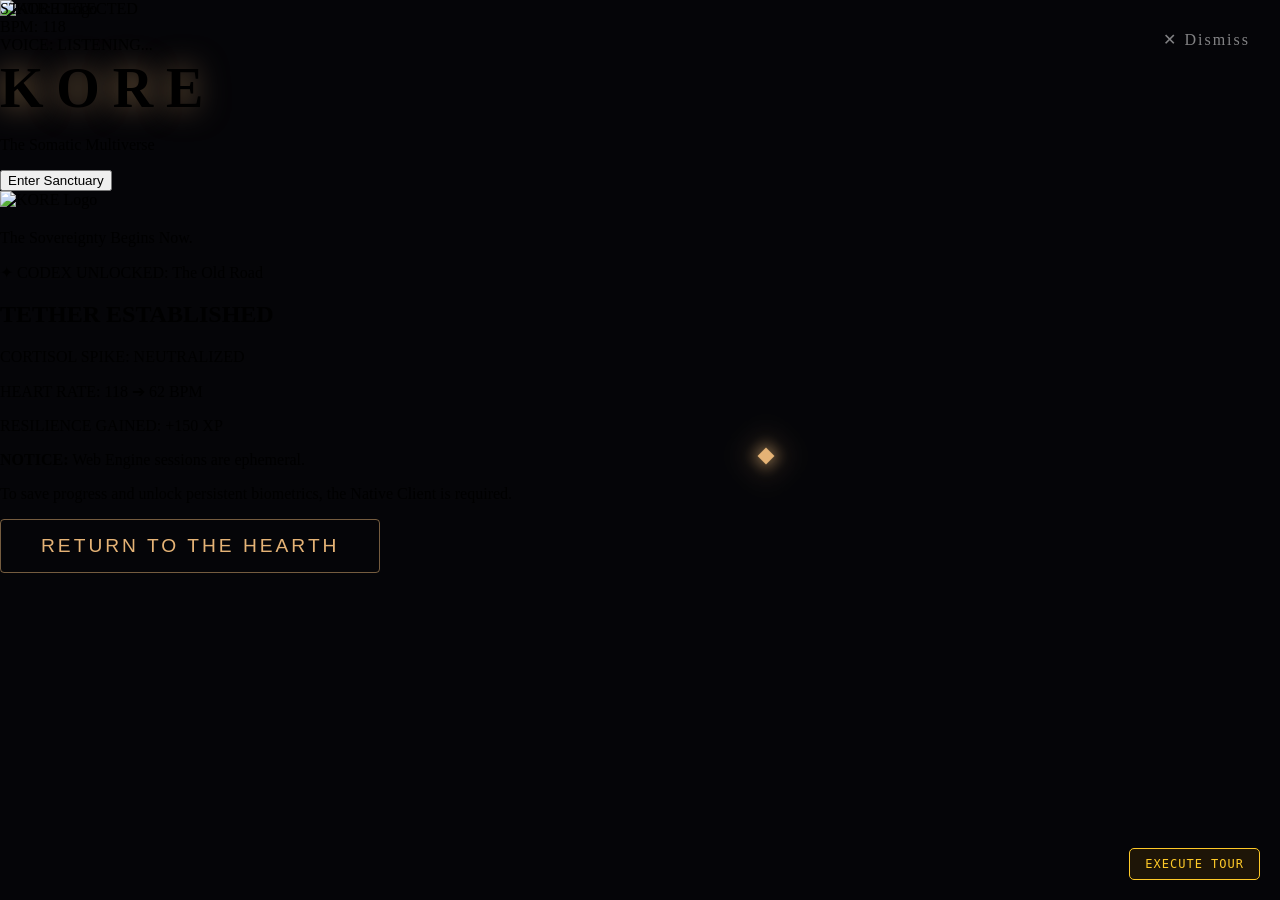
==== index.html @ c3e9d054 "Update index.html" ====
<!DOCTYPE html>
<html lang="en">
<head>
    <meta charset="UTF-8">
    <meta name="viewport" content="width=device-width, initial-scale=1.0, maximum-scale=1.0, user-scalable=no">
    <title>KORE: Vanguard Engine</title>
    <link rel="stylesheet" href="styles.css">
</head>
<body>
<div id="intro-screen" class="fullscreen-overlay">
    <div class="brand-container">
        <img src="kore-logo.png" alt="KORE Logo" class="kore-seal">
        <h1 class="kore-title">KORE</h1>
        <p class="kore-tagline">The Somatic Multiverse</p>
        <button id="enter-btn" class="sanctuary-btn">Enter Sanctuary</button>
    </div>
</div>

<div id="exit-screen" class="fullscreen-overlay hidden">
    <div class="brand-container">
        <img src="kore-logo.png" alt="KORE Logo" class="kore-seal">
        <p class="kore-tagline" style="margin-top: 20px;">The Sovereignty Begins Now.</p>
    </div>
</div>
    

    <div class="hearth-container" onclick="triggerSomaticHijack()">
        
        <div id="lore-shard" class="glowing-shard" onclick="triggerLore(event)"></div>

    </div>

    <div id="somatic-layer" class="somatic-filter">
        <div class="exit-trigger" onclick="dismissHijack(event)">✕ Dismiss</div>
        
        <div id="telemetry-hud" class="hud-container">
            <div class="hud-line">STATE: <span id="hud-status" class="alert">DETECTED</span></div>
            <div class="hud-line">BPM: <span id="hud-bpm" class="alert">118</span></div>
            <div class="hud-line">VOICE: <span id="hud-vocal" class="alert">LISTENING...</span></div>
        </div>
    </div>

    <div id="lore-banner" class="lore-notification">
        <span class="lore-icon">✦</span> CODEX UNLOCKED: The Old Road
    </div>

    <div id="session-summary" class="summary-layer">
        <div class="summary-content">
            <h2 class="summary-title">TETHER ESTABLISHED</h2>
            <div class="summary-stats">
                <p>CORTISOL SPIKE: <span class="highlight-green">NEUTRALIZED</span></p>
                <p>HEART RATE: <span class="highlight-green">118 ➔ 62 BPM</span></p>
                <p>RESILIENCE GAINED: <span class="highlight-gold">+150 XP</span></p>
            </div>
            <div class="the-hook">
                <p><strong>NOTICE:</strong> Web Engine sessions are ephemeral.</p>
                <p>To save progress and unlock persistent biometrics, the Native Client is required.</p>
            </div>
            <button class="init-btn" onclick="closeSummary()">RETURN TO THE HEARTH</button>
        </div>
    </div>

    <audio id="sanctuary-audio" loop>
        <source src="fire.mp3" type="audio/mpeg">
    </audio>
<button id="tour-btn" onclick="triggerInvestorTour()" style="
    position: fixed; 
    bottom: 20px; 
    right: 20px; 
    z-index: 9999; 
    background: rgba(255, 165, 0, 0.1); 
    color: #ffca28; 
    border: 1px solid #ffca28; 
    padding: 8px 15px; 
    border-radius: 5px; 
    cursor: pointer; 
    font-family: monospace; 
    font-size: 12px;
    letter-spacing: 1px;
    text-transform: uppercase;">
    Execute Tour
</button>
    <script src="scripts.js"></script>
</body>
</html>
---- styles.css ----
/* --- 1. GENERAL RESET --- */
body, html { 
    margin: 0; padding: 0; background-color: #050508; overflow: hidden; 
    font-family: 'Georgia', serif; 
}

/* --- 2. THE CINEMATIC THRESHOLD SCREEN --- */
.intro-layer {
    position: fixed; top: 0; left: 0; width: 100vw; height: 100vh;
    /* We remove the solid black background and replace it with a transparent dark tint */
    background-color: rgba(5, 5, 8, 0.3); 
    
    /* THE AAA MAGIC: This blurs the PAX image underneath and drains the color */
    backdrop-filter: blur(25px) grayscale(60%) brightness(0.6);
    -webkit-backdrop-filter: blur(25px) grayscale(60%) brightness(0.6); /* For Apple devices */
    
    z-index: 9999; display: flex; justify-content: center; align-items: center;
    transition: opacity 1.5s ease-in-out, backdrop-filter 1.5s ease-in-out, visibility 1.5s;
}

.intro-layer.active { 
    opacity: 1; visibility: visible; 
}

.intro-content { 
    text-align: center; color: #e5b376; 
    transition: opacity 0.5s ease-in-out; /* Makes the text fade faster than the blur */
}

.kore-title { 
    font-size: 3.5rem; letter-spacing: 0.8rem; 
    text-shadow: 0 0 30px rgba(229, 179, 118, 0.6); 
    margin-bottom: 0.2rem; 
}

.kore-subtitle { 
    font-size: 1.2rem; letter-spacing: 0.4rem; margin-bottom: 4rem; opacity: 0.8; 
}

/* The Breathing Button */
.init-btn { 
    padding: 15px 40px; font-size: 1.2rem; background: transparent; 
    color: #e5b376; border: 1px solid rgba(229, 179, 118, 0.5); border-radius: 4px; 
    cursor: pointer; transition: all 0.4s ease; letter-spacing: 3px;
    animation: buttonBreathe 3s infinite alternate ease-in-out; /* Adds a slow pulse */
}

.init-btn:hover { 
    background: rgba(229, 179, 118, 0.15); 
    border: 1px solid rgba(229, 179, 118, 1);
    box-shadow: 0 0 25px rgba(229, 179, 118, 0.5); 
    animation: none; /* Stops breathing when they hover so it feels solid */
}

/* The Button Pulse Keyframes */
@keyframes buttonBreathe {
    0% { box-shadow: 0 0 10px rgba(229, 179, 118, 0.1); }
    100% { box-shadow: 0 0 30px rgba(229, 179, 118, 0.4); }
}
/* --- 3. THE FOUNDATION: PAX & THE WAYSHRINE --- */
.wayshrine-container {
    position: fixed; top: 0; left: 0; width: 100vw; height: 100vh;
    background-image: url('pax.png'); /* Make sure your image is named this! */
    background-size: cover; 
    background-position: center center; 
    background-repeat: no-repeat;
    cursor: pointer; z-index: 1;
}
/* Add this new animation class */
.wayshrine-container.breathing {
    animation: imageBreathe 4s infinite alternate ease-in-out;
}

@keyframes imageBreathe {
    0% { transform: scale(1); }
    100% { transform: scale(1.025); /* Zooms in just 2.5% */ }
}

/* --- 4. THE HIJACK: LIGHTER AMBER BREATHING --- */
.somatic-filter {
    position: fixed; top: 0; left: 0; width: 100vw; height: 100vh;
    background-color: rgba(229, 149, 0, 0); 
    z-index: 10; pointer-events: none;
    transition: background-color 1.5s ease-in-out;
}

.somatic-filter.active {
    /* Set to 0.3 opacity so PAX remains perfectly visible beneath it */
    background-color: rgba(229, 149, 0, 0.3); 
    pointer-events: auto;
    animation: somaticBreathe 4s infinite alternate ease-in-out;
}

/* The pulse dips low and high so the breathing is obvious */
@keyframes somaticBreathe {
    0% { opacity: 0.3; }
    100% { opacity: 0.8; }
}

/* --- 5. THE DISMISS BUTTON --- */
.exit-trigger {
    position: absolute; top: 30px; right: 30px;
    color: rgba(255, 255, 255, 0.5); font-size: 1rem; cursor: pointer; letter-spacing: 2px; transition: color 0.3s ease;
}
.exit-trigger:hover { color: rgba(255, 255, 255, 1); }

/* --- 8. THE LORE SHARD (Collectibles) --- */
.glowing-shard {
    position: absolute;
    /* We anchor it to the center, then nudge it 120 pixels to the right. 
       This ensures it NEVER falls off a mobile screen! */
    top: 50%;
    left: calc(50% + 120px); 
    
    width: 12px;
    height: 12px;
    background-color: #e5b376;
    transform: rotate(45deg);
    box-shadow: 0 0 15px #e5b376, 0 0 30px #e5b376;
    cursor: pointer;
    z-index: 20; /* Brought up higher to ensure it's on top */
    animation: floatShard 4s infinite ease-in-out;
    transition: all 0.5s ease;
}

/* THE HITBOX FIX: We add a massive invisible clickable barrier around the tiny shard */
.glowing-shard::before {
    content: '';
    position: absolute;
    top: -25px; left: -25px; right: -25px; bottom: -25px; /* Creates a 60x60 pixel click zone */
    background: transparent;
}

.glowing-shard:hover {
    transform: rotate(45deg) scale(1.5);
    box-shadow: 0 0 25px #fff, 0 0 50px #e5b376;
}

@keyframes floatShard {
    0%, 100% { transform: translateY(0) rotate(45deg); opacity: 0.7; }
    50% { transform: translateY(-20px) rotate(45deg); opacity: 1; }
}

/* ... keep your .lore-notification CSS exactly as it is ... */
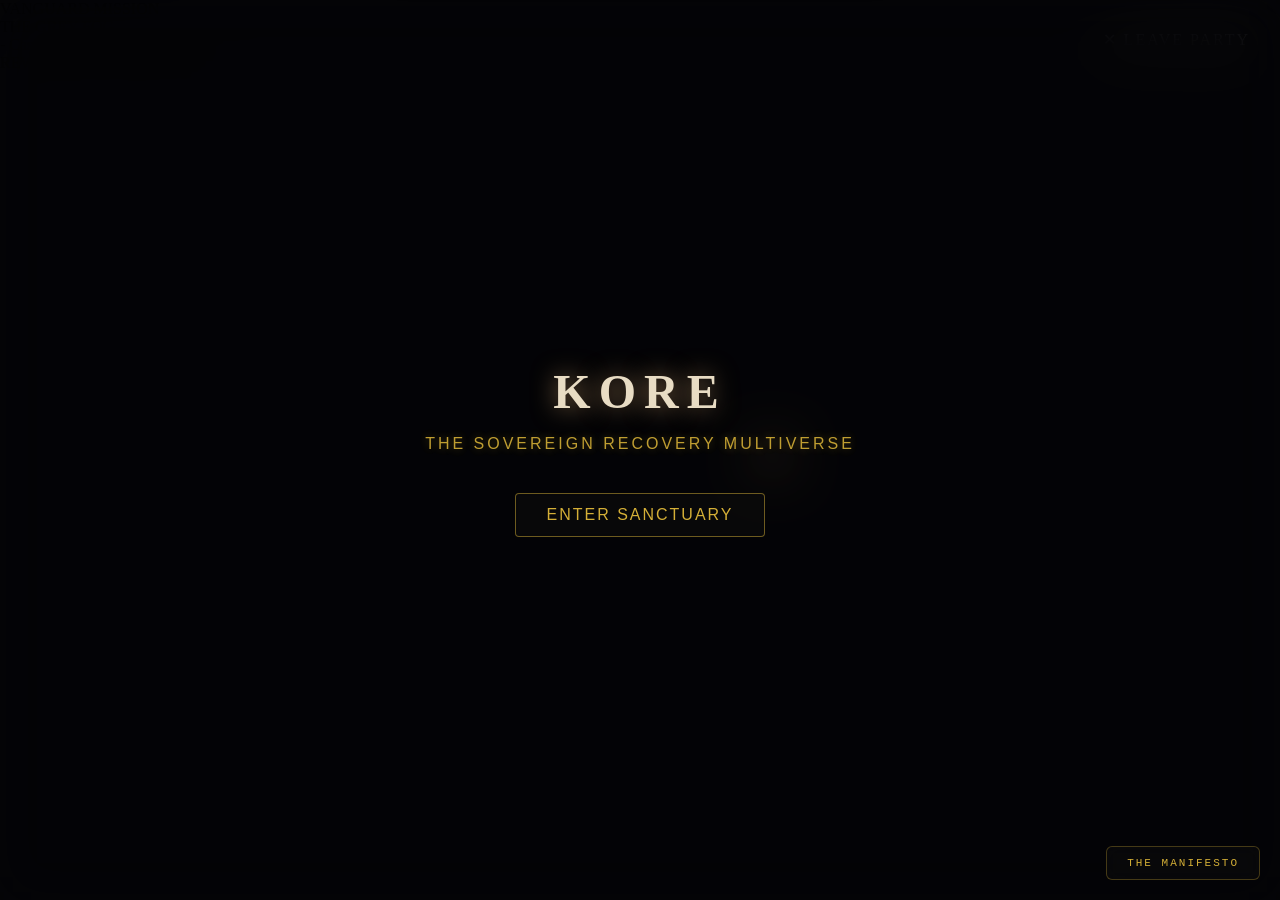
==== commit 272f3c9a: "Update index.html" ====
--- a/index.html
+++ b/index.html
@@ -7,79 +7,54 @@
     <link rel="stylesheet" href="styles.css">
 </head>
 <body>
-<div id="intro-screen" class="fullscreen-overlay">
-    <div class="brand-container">
-        <img src="kore-logo.png" alt="KORE Logo" class="kore-seal">
-        <h1 class="kore-title">KORE</h1>
-        <p class="kore-tagline">The Somatic Multiverse</p>
-        <button id="enter-btn" class="sanctuary-btn">Enter Sanctuary</button>
+
+    <div id="intro-screen" class="fullscreen-overlay">
+        <div class="brand-container">
+            <h1 class="kore-title">KORE</h1>
+            <p class="kore-tagline">THE SOVEREIGN RECOVERY MULTIVERSE</p>
+            <button id="enter-btn" class="sanctuary-btn">ENTER SANCTUARY</button>
+        </div>
     </div>
-</div>
-
-<div id="exit-screen" class="fullscreen-overlay hidden">
-    <div class="brand-container">
-        <img src="kore-logo.png" alt="KORE Logo" class="kore-seal">
-        <p class="kore-tagline" style="margin-top: 20px;">The Sovereignty Begins Now.</p>
-    </div>
-</div>
-    
 
     <div class="hearth-container" onclick="triggerSomaticHijack()">
-        
         <div id="lore-shard" class="glowing-shard" onclick="triggerLore(event)"></div>
-
     </div>
 
     <div id="somatic-layer" class="somatic-filter">
-        <div class="exit-trigger" onclick="dismissHijack(event)">✕ Dismiss</div>
+        <div class="exit-trigger" onclick="dismissHijack(event)">✕ LEAVE PARTY</div>
         
-        <div id="telemetry-hud" class="hud-container">
-            <div class="hud-line">STATE: <span id="hud-status" class="alert">DETECTED</span></div>
-            <div class="hud-line">BPM: <span id="hud-bpm" class="alert">118</span></div>
-            <div class="hud-line">VOICE: <span id="hud-vocal" class="alert">LISTENING...</span></div>
+        <div id="party-hud" class="hud-container">
+            <div class="hud-header">PULSE-GUILD [ACTIVE]</div>
+            <div class="party-member">
+                <div class="member-name">AMBER [ARCHITECT] <span class="host-icon">♔</span></div>
+                <div class="member-status">HEARTH: <span id="my-flame" class="alert">LOW EMBER</span></div>
+            </div>
+            <div class="party-member" style="margin-top: 15px;">
+                <div class="member-name">CORY [VISITING]</div>
+                <div class="member-status">STATUS: <span class="calm">AEGIS ACTIVE</span></div>
+            </div>
+        </div>
+
+        <div id="quest-tracker" class="quest-container">
+            <div class="quest-title">VANGUARD MISSION</div>
+            <div class="quest-name">THE GREY FOG</div>
+            <div class="quest-objective">- Cast Aegis (Deep Breathing)</div>
+            <div class="quest-reward">REWARD: +1 SIGNATURE LIGHT</div>
         </div>
     </div>
 
     <div id="lore-banner" class="lore-notification">
-        <span class="lore-icon">✦</span> CODEX UNLOCKED: The Old Road
-    </div>
-
-    <div id="session-summary" class="summary-layer">
-        <div class="summary-content">
-            <h2 class="summary-title">TETHER ESTABLISHED</h2>
-            <div class="summary-stats">
-                <p>CORTISOL SPIKE: <span class="highlight-green">NEUTRALIZED</span></p>
-                <p>HEART RATE: <span class="highlight-green">118 ➔ 62 BPM</span></p>
-                <p>RESILIENCE GAINED: <span class="highlight-gold">+150 XP</span></p>
-            </div>
-            <div class="the-hook">
-                <p><strong>NOTICE:</strong> Web Engine sessions are ephemeral.</p>
-                <p>To save progress and unlock persistent biometrics, the Native Client is required.</p>
-            </div>
-            <button class="init-btn" onclick="closeSummary()">RETURN TO THE HEARTH</button>
-        </div>
+        <span class="lore-icon">✦</span> FRAGMENT DECRYPTED: THE SOVEREIGN VOW
     </div>
 
     <audio id="sanctuary-audio" loop>
         <source src="fire.mp3" type="audio/mpeg">
     </audio>
-<button id="tour-btn" onclick="triggerInvestorTour()" style="
-    position: fixed; 
-    bottom: 20px; 
-    right: 20px; 
-    z-index: 9999; 
-    background: rgba(255, 165, 0, 0.1); 
-    color: #ffca28; 
-    border: 1px solid #ffca28; 
-    padding: 8px 15px; 
-    border-radius: 5px; 
-    cursor: pointer; 
-    font-family: monospace; 
-    font-size: 12px;
-    letter-spacing: 1px;
-    text-transform: uppercase;">
-    Execute Tour
-</button>
+
+    <button id="manifesto-btn" class="tour-btn-glass" onclick="triggerInvestorTour()">
+        THE MANIFESTO
+    </button>
+
     <script src="scripts.js"></script>
 </body>
 </html>
--- a/styles.css
+++ b/styles.css
@@ -1,144 +1,125 @@
-/* --- 1. GENERAL RESET --- */
-body, html { 
-    margin: 0; padding: 0; background-color: #050508; overflow: hidden; 
-    font-family: 'Georgia', serif; 
-}
+/* --- GENERAL RESET --- */
+body, html { margin: 0; padding: 0; background-color: #050508; overflow: hidden; font-family: 'Georgia', serif; }
 
-/* --- 2. THE CINEMATIC THRESHOLD SCREEN --- */
-.intro-layer {
-    position: fixed; top: 0; left: 0; width: 100vw; height: 100vh;
-    /* We remove the solid black background and replace it with a transparent dark tint */
-    background-color: rgba(5, 5, 8, 0.3); 
-    
-    /* THE AAA MAGIC: This blurs the PAX image underneath and drains the color */
-    backdrop-filter: blur(25px) grayscale(60%) brightness(0.6);
-    -webkit-backdrop-filter: blur(25px) grayscale(60%) brightness(0.6); /* For Apple devices */
-    
-    z-index: 9999; display: flex; justify-content: center; align-items: center;
-    transition: opacity 1.5s ease-in-out, backdrop-filter 1.5s ease-in-out, visibility 1.5s;
-}
-
-.intro-layer.active { 
-    opacity: 1; visibility: visible; 
-}
-
-.intro-content { 
-    text-align: center; color: #e5b376; 
-    transition: opacity 0.5s ease-in-out; /* Makes the text fade faster than the blur */
-}
-
-.kore-title { 
-    font-size: 3.5rem; letter-spacing: 0.8rem; 
-    text-shadow: 0 0 30px rgba(229, 179, 118, 0.6); 
-    margin-bottom: 0.2rem; 
-}
-
-.kore-subtitle { 
-    font-size: 1.2rem; letter-spacing: 0.4rem; margin-bottom: 4rem; opacity: 0.8; 
-}
-
-/* The Breathing Button */
-.init-btn { 
-    padding: 15px 40px; font-size: 1.2rem; background: transparent; 
-    color: #e5b376; border: 1px solid rgba(229, 179, 118, 0.5); border-radius: 4px; 
-    cursor: pointer; transition: all 0.4s ease; letter-spacing: 3px;
-    animation: buttonBreathe 3s infinite alternate ease-in-out; /* Adds a slow pulse */
-}
-
-.init-btn:hover { 
-    background: rgba(229, 179, 118, 0.15); 
-    border: 1px solid rgba(229, 179, 118, 1);
-    box-shadow: 0 0 25px rgba(229, 179, 118, 0.5); 
-    animation: none; /* Stops breathing when they hover so it feels solid */
-}
-
-/* The Button Pulse Keyframes */
-@keyframes buttonBreathe {
-    0% { box-shadow: 0 0 10px rgba(229, 179, 118, 0.1); }
-    100% { box-shadow: 0 0 30px rgba(229, 179, 118, 0.4); }
-}
-/* --- 3. THE FOUNDATION: PAX & THE WAYSHRINE --- */
-.wayshrine-container {
-    position: fixed; top: 0; left: 0; width: 100vw; height: 100vh;
-    background-image: url('pax.png'); /* Make sure your image is named this! */
+/* --- THE HEARTH & BREATHING (Watermark Override) --- */
+.hearth-container {
+    position: fixed; 
+    top: 0; 
+    left: 0; 
+    width: 100vw; 
+    height: 100vh;
+    background-image: url('pax.png'); 
     background-size: cover; 
     background-position: center center; 
     background-repeat: no-repeat;
-    cursor: pointer; z-index: 1;
+    cursor: pointer; 
+    z-index: 1;
+    /* Scales past the edge to hide AI watermarks */
+    transform: scale(1.05); 
 }
-/* Add this new animation class */
-.wayshrine-container.breathing {
-    animation: imageBreathe 4s infinite alternate ease-in-out;
+.hearth-container.breathing { animation: imageBreathe 4s infinite alternate ease-in-out; }
+@keyframes imageBreathe { 0% { transform: scale(1.05); } 100% { transform: scale(1.075); } }
+
+/* --- LORE SHARD & BANNER --- */
+.glowing-shard {
+    position: absolute; top: 50%; left: calc(50% + 120px); 
+    width: 12px; height: 12px; background-color: #e5b376; transform: rotate(45deg);
+    box-shadow: 0 0 15px #e5b376, 0 0 30px #e5b376; cursor: pointer; z-index: 20; 
+    animation: floatShard 4s infinite ease-in-out; transition: all 0.5s ease;
 }
+.glowing-shard::before { content: ''; position: absolute; top: -25px; left: -25px; right: -25px; bottom: -25px; background: transparent; }
+.glowing-shard:hover { transform: rotate(45deg) scale(1.5); box-shadow: 0 0 25px #fff, 0 0 50px #e5b376; }
+@keyframes floatShard { 0%, 100% { transform: translateY(0) rotate(45deg); opacity: 0.7; } 50% { transform: translateY(-20px) rotate(45deg); opacity: 1; } }
 
-@keyframes imageBreathe {
-    0% { transform: scale(1); }
-    100% { transform: scale(1.025); /* Zooms in just 2.5% */ }
+.lore-notification {
+    position: fixed; top: -100px; left: 50%; transform: translateX(-50%);
+    background: rgba(10, 10, 15, 0.85); border: 1px solid rgba(229, 179, 118, 0.5);
+    color: #ccc; font-family: 'Courier New', Courier, monospace; letter-spacing: 2px; font-size: 0.9rem;
+    padding: 15px 30px; border-radius: 4px; z-index: 9999; box-shadow: 0 10px 30px rgba(0,0,0,0.5);
+    transition: top 0.6s cubic-bezier(0.175, 0.885, 0.32, 1.275); 
 }
+.lore-notification.active { top: 40px; }
+.lore-icon { color: #e5b376; margin-right: 10px; font-size: 1.2rem; }
 
-/* --- 4. THE HIJACK: LIGHTER AMBER BREATHING --- */
+/* --- SOMATIC HIJACK & HUD --- */
 .somatic-filter {
     position: fixed; top: 0; left: 0; width: 100vw; height: 100vh;
     background-color: rgba(229, 149, 0, 0); 
-    z-index: 10; pointer-events: none;
-    transition: background-color 1.5s ease-in-out;
+    z-index: 10; pointer-events: none; transition: background-color 1.5s ease-in-out;
 }
-
-.somatic-filter.active {
-    /* Set to 0.3 opacity so PAX remains perfectly visible beneath it */
-    background-color: rgba(229, 149, 0, 0.3); 
-    pointer-events: auto;
-    animation: somaticBreathe 4s infinite alternate ease-in-out;
-}
-
-/* The pulse dips low and high so the breathing is obvious */
-@keyframes somaticBreathe {
-    0% { opacity: 0.3; }
-    100% { opacity: 0.8; }
-}
-
-/* --- 5. THE DISMISS BUTTON --- */
-.exit-trigger {
-    position: absolute; top: 30px; right: 30px;
-    color: rgba(255, 255, 255, 0.5); font-size: 1rem; cursor: pointer; letter-spacing: 2px; transition: color 0.3s ease;
-}
+.somatic-filter.active { background-color: rgba(229, 149, 0, 0.3); pointer-events: auto; animation: somaticBreathe 4s infinite alternate ease-in-out; }
+@keyframes somaticBreathe { 0% { opacity: 0.3; } 100% { opacity: 0.8; } }
+.exit-trigger { position: absolute; top: 30px; right: 30px; color: rgba(255, 255, 255, 0.5); font-size: 1rem; cursor: pointer; letter-spacing: 2px; transition: color 0.3s ease; }
 .exit-trigger:hover { color: rgba(255, 255, 255, 1); }
 
-/* --- 8. THE LORE SHARD (Collectibles) --- */
-.glowing-shard {
-    position: absolute;
-    /* We anchor it to the center, then nudge it 120 pixels to the right. 
-       This ensures it NEVER falls off a mobile screen! */
-    top: 50%;
-    left: calc(50% + 120px); 
-    
-    width: 12px;
-    height: 12px;
-    background-color: #e5b376;
-    transform: rotate(45deg);
-    box-shadow: 0 0 15px #e5b376, 0 0 30px #e5b376;
-    cursor: pointer;
-    z-index: 20; /* Brought up higher to ensure it's on top */
-    animation: floatShard 4s infinite ease-in-out;
-    transition: all 0.5s ease;
+.hud-container {
+    position: absolute; top: 25px; left: 20px; font-family: 'Courier New', Courier, monospace;
+    color: rgba(229, 179, 118, 0.5); background: transparent; padding: 0; opacity: 0; transition: opacity 1s ease-in-out; pointer-events: none;
 }
+.somatic-filter.active .hud-container { opacity: 1; }
+.hud-line { font-size: 0.7rem; margin-bottom: 3px; letter-spacing: 2px; text-transform: uppercase; }
+.hud-line span.alert { color: rgba(255, 77, 77, 0.8); text-shadow: 0 0 5px rgba(255, 77, 77, 0.3); }
+.hud-line span.calm { color: rgba(77, 255, 136, 0.8); text-shadow: 0 0 5px rgba(77, 255, 136, 0.3); }
 
-/* THE HITBOX FIX: We add a massive invisible clickable barrier around the tiny shard */
-.glowing-shard::before {
-    content: '';
-    position: absolute;
-    top: -25px; left: -25px; right: -25px; bottom: -25px; /* Creates a 60x60 pixel click zone */
-    background: transparent;
+/* --- SESSION SUMMARY --- */
+.summary-layer {
+    position: fixed; top: 0; left: 0; width: 100vw; height: 100vh;
+    background-color: rgba(5, 5, 8, 0.4); backdrop-filter: blur(15px); -webkit-backdrop-filter: blur(15px);
+    z-index: 10000; display: flex; justify-content: center; align-items: center;
+    opacity: 0; visibility: hidden; transition: all 1s ease;
 }
+.summary-layer.active { opacity: 1; visibility: visible; }
+.summary-content { background: rgba(20, 20, 25, 0.7); border: 1px solid rgba(229, 179, 118, 0.3); padding: 40px; border-radius: 8px; text-align: center; max-width: 400px; width: 80%; box-shadow: 0 10px 40px rgba(0,0,0,0.5); }
+.summary-title { color: #e5b376; letter-spacing: 4px; font-size: 1.5rem; border-bottom: 1px solid rgba(229, 179, 118, 0.2); padding-bottom: 15px; margin-bottom: 20px; }
+.summary-stats p { color: #aaa; font-family: 'Courier New', Courier, monospace; font-size: 0.9rem; margin: 10px 0; letter-spacing: 1px; }
+.highlight-green { color: #4dff88; text-shadow: 0 0 8px rgba(77, 255, 136, 0.4); }
+.highlight-gold { color: #e5b376; text-shadow: 0 0 8px rgba(229, 179, 118, 0.4); font-weight: bold; }
+.the-hook { background: rgba(0, 0, 0, 0.3); padding: 15px; margin: 25px 0; border-radius: 4px; border-left: 3px solid #ff4d4d; }
+.the-hook p { font-size: 0.85rem; color: #ccc; line-height: 1.5; margin: 5px 0; }
+.the-hook strong { color: #ff4d4d; }
 
-.glowing-shard:hover {
-    transform: rotate(45deg) scale(1.5);
-    box-shadow: 0 0 25px #fff, 0 0 50px #e5b376;
+/* --- KORE PORTAL OVERLAYS (LUXURY GLASSMORPHISM) --- */
+.fullscreen-overlay {
+    position: fixed; top: 0; left: 0; width: 100vw; height: 100vh;
+    background-color: rgba(5, 5, 8, 0.4); backdrop-filter: blur(25px) brightness(0.6); -webkit-backdrop-filter: blur(25px) brightness(0.6);
+    z-index: 9999; display: flex; justify-content: center; align-items: center; transition: opacity 1.5s ease-in-out, backdrop-filter 1.5s ease-in-out;
 }
+.hidden { 
+    opacity: 0 !important; 
+    visibility: hidden !important;
+    pointer-events: none !important; /* This shatters the invisible shield */
+}
+.brand-container { text-align: center; display: flex; flex-direction: column; align-items: center; }
 
-@keyframes floatShard {
-    0%, 100% { transform: translateY(0) rotate(45deg); opacity: 0.7; }
-    50% { transform: translateY(-20px) rotate(45deg); opacity: 1; }
+/* THE DIAMOND ASSASSIN */
+/* THE SEAMLESS LUXURY LOGO */
+.kore-seal {
+    width: 180px; 
+    height: 180px; /* THIS prevents the fisheye stretching */
+    object-fit: cover; /* Ensures the image fills the circle perfectly */
+    border-radius: 50%; /* Makes it a perfect circle */
+    background-color: #050505; /* Solid dark core to prevent see-through */
+    border: 2px solid rgba(212, 175, 55, 0.3); /* A subtle vintage gold rim */
+    box-shadow: 0px 0px 30px rgba(229, 179, 118, 0.15); /* Soft glowing aura */
+    margin-bottom: 20px;
 }
+.kore-title { font-family: 'Times New Roman', serif; color: #E8DCC4; font-size: 3rem; letter-spacing: 8px; margin: 0; text-shadow: 0 0 25px rgba(229, 179, 118, 0.6); }
+.kore-tagline { font-family: Arial, sans-serif; color: #D4AF37; font-size: 1rem; letter-spacing: 3px; text-transform: uppercase; margin-bottom: 40px; opacity: 0.9; text-shadow: 0 0 10px rgba(212, 175, 55, 0.4); }
 
-/* ... keep your .lore-notification CSS exactly as it is ... */
+/* LUXURY BUTTONS */
+.sanctuary-btn {
+    background: rgba(20, 20, 20, 0.3); border: 1px solid rgba(212, 175, 55, 0.5); color: #D4AF37;
+    padding: 12px 30px; font-size: 1rem; letter-spacing: 2px; text-transform: uppercase; cursor: pointer; border-radius: 4px;
+    backdrop-filter: blur(5px); transition: all 0.4s ease; animation: buttonBreathe 3s infinite alternate ease-in-out;
+}
+.sanctuary-btn:hover { background: rgba(212, 175, 55, 0.15); border: 1px solid rgba(212, 175, 55, 1); color: #E8DCC4; box-shadow: 0px 0px 25px rgba(212, 175, 55, 0.6); animation: none; }
+@keyframes buttonBreathe { 0% { box-shadow: 0 0 10px rgba(212, 175, 55, 0.1); } 100% { box-shadow: 0 0 30px rgba(212, 175, 55, 0.5); } }
+
+/* THE LUXURY TOUR BUTTON */
+.tour-btn-glass {
+    position: fixed; bottom: 20px; right: 20px; z-index: 9999; 
+    background: rgba(20, 20, 20, 0.3); backdrop-filter: blur(8px); -webkit-backdrop-filter: blur(8px);
+    color: #D4AF37; border: 1px solid rgba(212, 175, 55, 0.3); padding: 10px 20px; border-radius: 6px; 
+    cursor: pointer; font-family: 'Courier New', Courier, monospace; font-size: 11px; letter-spacing: 2px; text-transform: uppercase; transition: all 0.4s ease;
+}
+.tour-btn-glass:hover { background: rgba(212, 175, 55, 0.15); border: 1px solid rgba(212, 175, 55, 1); color: #E8DCC4; box-shadow: 0px 0px 20px rgba(212, 175, 55, 0.4); }
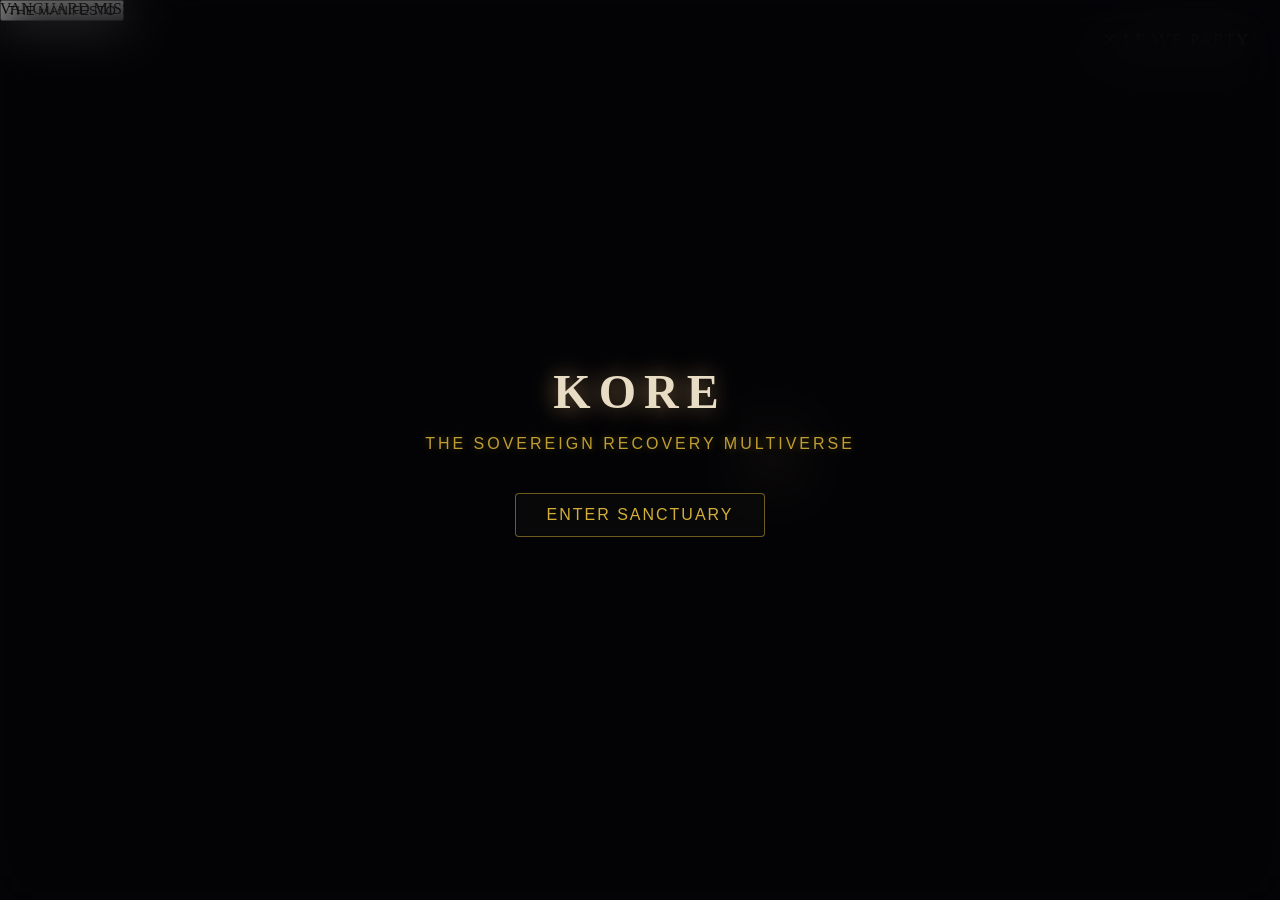
==== commit 5a49d4a6: "Update index.html" ====
--- a/index.html
+++ b/index.html
@@ -18,40 +18,39 @@
 
     <div class="hearth-container" onclick="triggerSomaticHijack()">
         <div id="lore-shard" class="glowing-shard" onclick="triggerLore(event)"></div>
+        <div class="vignette-overlay"></div>
     </div>
 
     <div id="somatic-layer" class="somatic-filter">
         <div class="exit-trigger" onclick="dismissHijack(event)">✕ LEAVE PARTY</div>
         
-        <div id="party-hud" class="hud-container">
+        <div id="party-hud" class="hud-container glass-morphism">
             <div class="hud-header">PULSE-GUILD [ACTIVE]</div>
             <div class="party-member">
                 <div class="member-name">AMBER [ARCHITECT] <span class="host-icon">♔</span></div>
-                <div class="member-status">HEARTH: <span id="my-flame" class="alert">LOW EMBER</span></div>
+                <div class="member-status">HEARTH: <span id="my-flame" class="alert-pulse">LOW EMBER</span></div>
             </div>
             <div class="party-member" style="margin-top: 15px;">
                 <div class="member-name">CORY [VISITING]</div>
-                <div class="member-status">STATUS: <span class="calm">AEGIS ACTIVE</span></div>
+                <div class="member-status">STATUS: <span class="calm-glow">AEGIS ACTIVE</span></div>
             </div>
         </div>
 
-        <div id="quest-tracker" class="quest-container">
-            <div class="quest-title">VANGUARD MISSION</div>
+        <div id="quest-tracker" class="quest-container glass-morphism">
+            <div class="hud-header">VANGUARD MISSION</div>
             <div class="quest-name">THE GREY FOG</div>
-            <div class="quest-objective">- Cast Aegis (Deep Breathing)</div>
+            <div class="quest-objective">- Cast Aegis (Somatic Regulation)</div>
             <div class="quest-reward">REWARD: +1 SIGNATURE LIGHT</div>
         </div>
     </div>
 
     <div id="lore-banner" class="lore-notification">
-        <span class="lore-icon">✦</span> FRAGMENT DECRYPTED: THE SOVEREIGN VOW
+        <span class="gold-text">✦</span> FRAGMENT DECRYPTED: THE SOVEREIGN VOW
     </div>
 
-    <audio id="sanctuary-audio" loop>
-        <source src="fire.mp3" type="audio/mpeg">
-    </audio>
+    <audio id="sanctuary-audio" loop><source src="fire.mp3" type="audio/mpeg"></audio>
 
-    <button id="manifesto-btn" class="tour-btn-glass" onclick="triggerInvestorTour()">
+    <button id="manifesto-btn" class="manifesto-seal" onclick="triggerInvestorTour()">
         THE MANIFESTO
     </button>
 
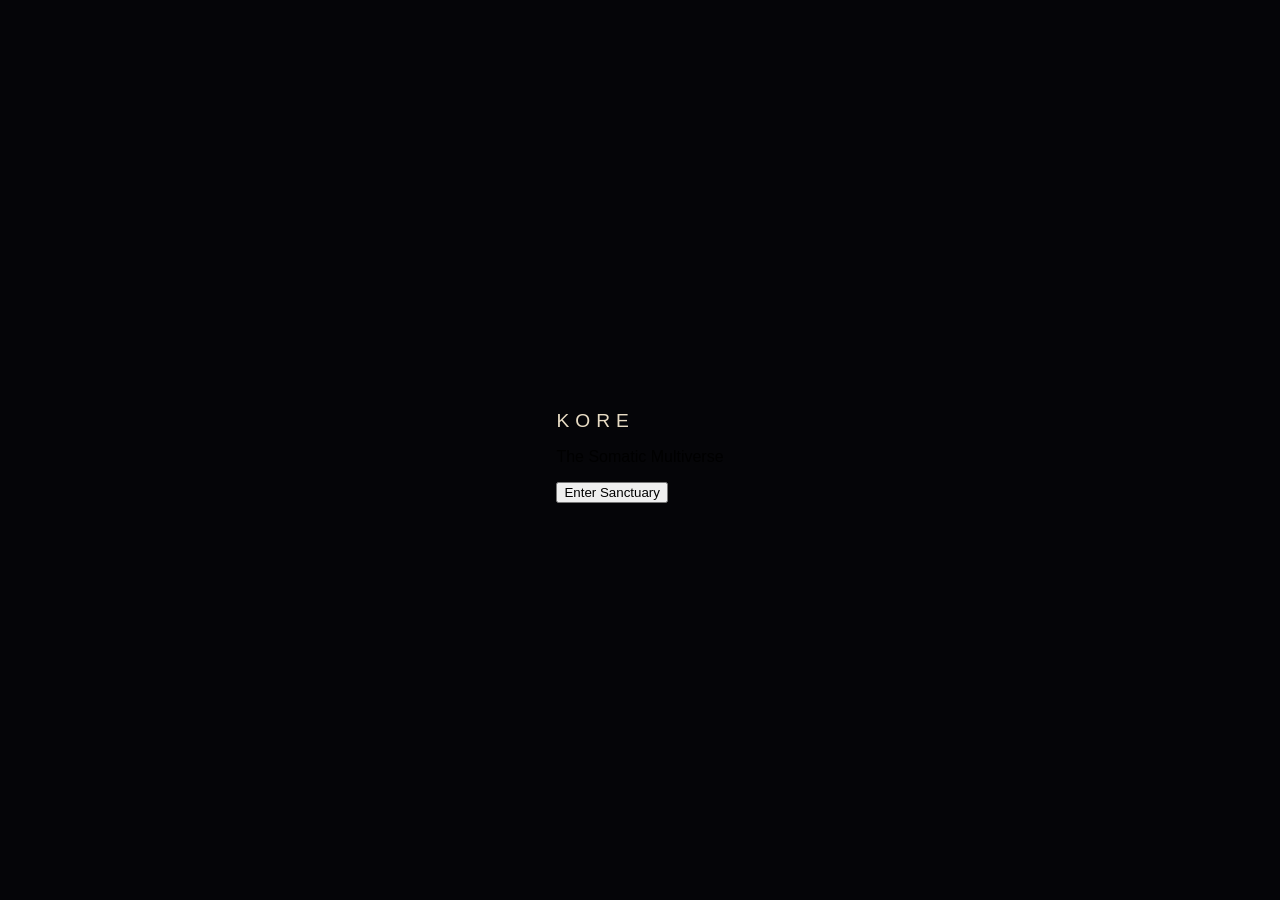
==== commit aafe1401: "Update index.html" ====
--- a/index.html
+++ b/index.html
@@ -11,48 +11,25 @@
     <div id="intro-screen" class="fullscreen-overlay">
         <div class="brand-container">
             <h1 class="kore-title">KORE</h1>
-            <p class="kore-tagline">THE SOVEREIGN RECOVERY MULTIVERSE</p>
-            <button id="enter-btn" class="sanctuary-btn">ENTER SANCTUARY</button>
+            <p class="kore-tagline">The Somatic Multiverse</p>
+            <button id="enter-btn" class="sanctuary-btn">Enter Sanctuary</button>
         </div>
     </div>
 
-    <div class="hearth-container" onclick="triggerSomaticHijack()">
-        <div id="lore-shard" class="glowing-shard" onclick="triggerLore(event)"></div>
-        <div class="vignette-overlay"></div>
-    </div>
-
-    <div id="somatic-layer" class="somatic-filter">
-        <div class="exit-trigger" onclick="dismissHijack(event)">✕ LEAVE PARTY</div>
-        
-        <div id="party-hud" class="hud-container glass-morphism">
-            <div class="hud-header">PULSE-GUILD [ACTIVE]</div>
-            <div class="party-member">
-                <div class="member-name">AMBER [ARCHITECT] <span class="host-icon">♔</span></div>
-                <div class="member-status">HEARTH: <span id="my-flame" class="alert-pulse">LOW EMBER</span></div>
-            </div>
-            <div class="party-member" style="margin-top: 15px;">
-                <div class="member-name">CORY [VISITING]</div>
-                <div class="member-status">STATUS: <span class="calm-glow">AEGIS ACTIVE</span></div>
-            </div>
-        </div>
-
-        <div id="quest-tracker" class="quest-container glass-morphism">
-            <div class="hud-header">VANGUARD MISSION</div>
-            <div class="quest-name">THE GREY FOG</div>
-            <div class="quest-objective">- Cast Aegis (Somatic Regulation)</div>
-            <div class="quest-reward">REWARD: +1 SIGNATURE LIGHT</div>
+    <div id="exit-screen" class="fullscreen-overlay hidden">
+        <div class="brand-container">
+            <h1 class="kore-title">KORE</h1>
+            <p class="kore-tagline" style="margin-top: 20px;">The Sovereignty Begins Now.</p>
         </div>
     </div>
 
-    <div id="lore-banner" class="lore-notification">
-        <span class="gold-text">✦</span> FRAGMENT DECRYPTED: THE SOVEREIGN VOW
-    </div>
+    <div class="hearth-container"></div>
 
-    <audio id="sanctuary-audio" loop><source src="fire.mp3" type="audio/mpeg"></audio>
+    <div id="somatic-layer" class="somatic-filter"></div>
 
-    <button id="manifesto-btn" class="manifesto-seal" onclick="triggerInvestorTour()">
-        THE MANIFESTO
-    </button>
+    <audio id="sanctuary-audio" loop>
+        <source src="fire.mp3" type="audio/mpeg">
+    </audio>
 
     <script src="scripts.js"></script>
 </body>
--- a/styles.css
+++ b/styles.css
@@ -1,125 +1,54 @@
 /* --- GENERAL RESET --- */
-body, html { margin: 0; padding: 0; background-color: #050508; overflow: hidden; font-family: 'Georgia', serif; }
+body, html { 
+    margin: 0; padding: 0; 
+    background-color: #050508; 
+    overflow: hidden; 
+    font-family: 'Inter', sans-serif; 
+    user-select: none; 
+}
 
-/* --- THE HEARTH & BREATHING (Watermark Override) --- */
-.hearth-container {
-    position: fixed; 
-    top: 0; 
-    left: 0; 
-    width: 100vw; 
-    height: 100vh;
-    background-image: url('pax.png'); 
-    background-size: cover; 
-    background-position: center center; 
-    background-repeat: no-repeat;
-    cursor: pointer; 
-    z-index: 1;
-    /* Scales past the edge to hide AI watermarks */
-    transform: scale(1.05); 
-}
-.hearth-container.breathing { animation: imageBreathe 4s infinite alternate ease-in-out; }
-@keyframes imageBreathe { 0% { transform: scale(1.05); } 100% { transform: scale(1.075); } }
-
-/* --- LORE SHARD & BANNER --- */
-.glowing-shard {
-    position: absolute; top: 50%; left: calc(50% + 120px); 
-    width: 12px; height: 12px; background-color: #e5b376; transform: rotate(45deg);
-    box-shadow: 0 0 15px #e5b376, 0 0 30px #e5b376; cursor: pointer; z-index: 20; 
-    animation: floatShard 4s infinite ease-in-out; transition: all 0.5s ease;
-}
-.glowing-shard::before { content: ''; position: absolute; top: -25px; left: -25px; right: -25px; bottom: -25px; background: transparent; }
-.glowing-shard:hover { transform: rotate(45deg) scale(1.5); box-shadow: 0 0 25px #fff, 0 0 50px #e5b376; }
-@keyframes floatShard { 0%, 100% { transform: translateY(0) rotate(45deg); opacity: 0.7; } 50% { transform: translateY(-20px) rotate(45deg); opacity: 1; } }
-
-.lore-notification {
-    position: fixed; top: -100px; left: 50%; transform: translateX(-50%);
-    background: rgba(10, 10, 15, 0.85); border: 1px solid rgba(229, 179, 118, 0.5);
-    color: #ccc; font-family: 'Courier New', Courier, monospace; letter-spacing: 2px; font-size: 0.9rem;
-    padding: 15px 30px; border-radius: 4px; z-index: 9999; box-shadow: 0 10px 30px rgba(0,0,0,0.5);
-    transition: top 0.6s cubic-bezier(0.175, 0.885, 0.32, 1.275); 
-}
-.lore-notification.active { top: 40px; }
-.lore-icon { color: #e5b376; margin-right: 10px; font-size: 1.2rem; }
-
-/* --- SOMATIC HIJACK & HUD --- */
-.somatic-filter {
-    position: fixed; top: 0; left: 0; width: 100vw; height: 100vh;
-    background-color: rgba(229, 149, 0, 0); 
-    z-index: 10; pointer-events: none; transition: background-color 1.5s ease-in-out;
-}
-.somatic-filter.active { background-color: rgba(229, 149, 0, 0.3); pointer-events: auto; animation: somaticBreathe 4s infinite alternate ease-in-out; }
-@keyframes somaticBreathe { 0% { opacity: 0.3; } 100% { opacity: 0.8; } }
-.exit-trigger { position: absolute; top: 30px; right: 30px; color: rgba(255, 255, 255, 0.5); font-size: 1rem; cursor: pointer; letter-spacing: 2px; transition: color 0.3s ease; }
-.exit-trigger:hover { color: rgba(255, 255, 255, 1); }
-
-.hud-container {
-    position: absolute; top: 25px; left: 20px; font-family: 'Courier New', Courier, monospace;
-    color: rgba(229, 179, 118, 0.5); background: transparent; padding: 0; opacity: 0; transition: opacity 1s ease-in-out; pointer-events: none;
-}
-.somatic-filter.active .hud-container { opacity: 1; }
-.hud-line { font-size: 0.7rem; margin-bottom: 3px; letter-spacing: 2px; text-transform: uppercase; }
-.hud-line span.alert { color: rgba(255, 77, 77, 0.8); text-shadow: 0 0 5px rgba(255, 77, 77, 0.3); }
-.hud-line span.calm { color: rgba(77, 255, 136, 0.8); text-shadow: 0 0 5px rgba(77, 255, 136, 0.3); }
-
-/* --- SESSION SUMMARY --- */
-.summary-layer {
-    position: fixed; top: 0; left: 0; width: 100vw; height: 100vh;
-    background-color: rgba(5, 5, 8, 0.4); backdrop-filter: blur(15px); -webkit-backdrop-filter: blur(15px);
-    z-index: 10000; display: flex; justify-content: center; align-items: center;
-    opacity: 0; visibility: hidden; transition: all 1s ease;
-}
-.summary-layer.active { opacity: 1; visibility: visible; }
-.summary-content { background: rgba(20, 20, 25, 0.7); border: 1px solid rgba(229, 179, 118, 0.3); padding: 40px; border-radius: 8px; text-align: center; max-width: 400px; width: 80%; box-shadow: 0 10px 40px rgba(0,0,0,0.5); }
-.summary-title { color: #e5b376; letter-spacing: 4px; font-size: 1.5rem; border-bottom: 1px solid rgba(229, 179, 118, 0.2); padding-bottom: 15px; margin-bottom: 20px; }
-.summary-stats p { color: #aaa; font-family: 'Courier New', Courier, monospace; font-size: 0.9rem; margin: 10px 0; letter-spacing: 1px; }
-.highlight-green { color: #4dff88; text-shadow: 0 0 8px rgba(77, 255, 136, 0.4); }
-.highlight-gold { color: #e5b376; text-shadow: 0 0 8px rgba(229, 179, 118, 0.4); font-weight: bold; }
-.the-hook { background: rgba(0, 0, 0, 0.3); padding: 15px; margin: 25px 0; border-radius: 4px; border-left: 3px solid #ff4d4d; }
-.the-hook p { font-size: 0.85rem; color: #ccc; line-height: 1.5; margin: 5px 0; }
-.the-hook strong { color: #ff4d4d; }
-
-/* --- KORE PORTAL OVERLAYS (LUXURY GLASSMORPHISM) --- */
 .fullscreen-overlay {
     position: fixed; top: 0; left: 0; width: 100vw; height: 100vh;
-    background-color: rgba(5, 5, 8, 0.4); backdrop-filter: blur(25px) brightness(0.6); -webkit-backdrop-filter: blur(25px) brightness(0.6);
-    z-index: 9999; display: flex; justify-content: center; align-items: center; transition: opacity 1.5s ease-in-out, backdrop-filter 1.5s ease-in-out;
+    display: flex; justify-content: center; align-items: center;
+    background: #050508; transition: opacity 1s ease;
 }
-.hidden { 
-    opacity: 0 !important; 
-    visibility: hidden !important;
-    pointer-events: none !important; /* This shatters the invisible shield */
+
+.hidden { opacity: 0; pointer-events: none; }
+
+.kore-title {
+    color: #E8DCC4; font-weight: 300; letter-spacing: 6px; 
+    text-transform: uppercase; font-size: 1.2rem; cursor: pointer;
 }
-.brand-container { text-align: center; display: flex; flex-direction: column; align-items: center; }
 
-/* THE DIAMOND ASSASSIN */
-/* THE SEAMLESS LUXURY LOGO */
-.kore-seal {
-    width: 180px; 
-    height: 180px; /* THIS prevents the fisheye stretching */
-    object-fit: cover; /* Ensures the image fills the circle perfectly */
-    border-radius: 50%; /* Makes it a perfect circle */
-    background-color: #050505; /* Solid dark core to prevent see-through */
-    border: 2px solid rgba(212, 175, 55, 0.3); /* A subtle vintage gold rim */
-    box-shadow: 0px 0px 30px rgba(229, 179, 118, 0.15); /* Soft glowing aura */
-    margin-bottom: 20px;
+.pulse-text { animation: textPulse 2s infinite alternate; }
+@keyframes textPulse { 
+    0% { opacity: 0.3; } 
+    100% { opacity: 1; text-shadow: 0 0 15px #D4AF37; } 
 }
-.kore-title { font-family: 'Times New Roman', serif; color: #E8DCC4; font-size: 3rem; letter-spacing: 8px; margin: 0; text-shadow: 0 0 25px rgba(229, 179, 118, 0.6); }
-.kore-tagline { font-family: Arial, sans-serif; color: #D4AF37; font-size: 1rem; letter-spacing: 3px; text-transform: uppercase; margin-bottom: 40px; opacity: 0.9; text-shadow: 0 0 10px rgba(212, 175, 55, 0.4); }
 
-/* LUXURY BUTTONS */
-.sanctuary-btn {
-    background: rgba(20, 20, 20, 0.3); border: 1px solid rgba(212, 175, 55, 0.5); color: #D4AF37;
-    padding: 12px 30px; font-size: 1rem; letter-spacing: 2px; text-transform: uppercase; cursor: pointer; border-radius: 4px;
-    backdrop-filter: blur(5px); transition: all 0.4s ease; animation: buttonBreathe 3s infinite alternate ease-in-out;
+/* --- THE HEARTH CORE --- */
+.glowing-core {
+    width: 20vmin; height: 20vmin;
+    border-radius: 50%;
+    background: radial-gradient(circle, rgba(212,175,55,0.1) 0%, rgba(5,5,8,0) 70%);
+    opacity: 0; /* Invisible during the 3-second vacuum */
+    transition: opacity 2s ease;
 }
-.sanctuary-btn:hover { background: rgba(212, 175, 55, 0.15); border: 1px solid rgba(212, 175, 55, 1); color: #E8DCC4; box-shadow: 0px 0px 25px rgba(212, 175, 55, 0.6); animation: none; }
-@keyframes buttonBreathe { 0% { box-shadow: 0 0 10px rgba(212, 175, 55, 0.1); } 100% { box-shadow: 0 0 30px rgba(212, 175, 55, 0.5); } }
 
-/* THE LUXURY TOUR BUTTON */
-.tour-btn-glass {
-    position: fixed; bottom: 20px; right: 20px; z-index: 9999; 
-    background: rgba(20, 20, 20, 0.3); backdrop-filter: blur(8px); -webkit-backdrop-filter: blur(8px);
-    color: #D4AF37; border: 1px solid rgba(212, 175, 55, 0.3); padding: 10px 20px; border-radius: 6px; 
-    cursor: pointer; font-family: 'Courier New', Courier, monospace; font-size: 11px; letter-spacing: 2px; text-transform: uppercase; transition: all 0.4s ease;
+/* THE HIJACK ANIMATION */
+.somatic-active .glowing-core {
+    opacity: 1;
+    animation: somaticBreathe 3s infinite alternate ease-in-out;
 }
-.tour-btn-glass:hover { background: rgba(212, 175, 55, 0.15); border: 1px solid rgba(212, 175, 55, 1); color: #E8DCC4; box-shadow: 0px 0px 20px rgba(212, 175, 55, 0.4); }
+
+@keyframes somaticBreathe {
+    0% { 
+        transform: scale(1);
+        box-shadow: 0 0 30px rgba(212, 175, 55, 0.1);
+    }
+    100% { 
+        transform: scale(2.5);
+        background: radial-gradient(circle, rgba(212,175,55,0.3) 0%, rgba(5,5,8,0) 70%);
+        box-shadow: 0 0 60px rgba(212, 175, 55, 0.3), inset 0 0 40px rgba(212, 175, 55, 0.2);
+    }
+}
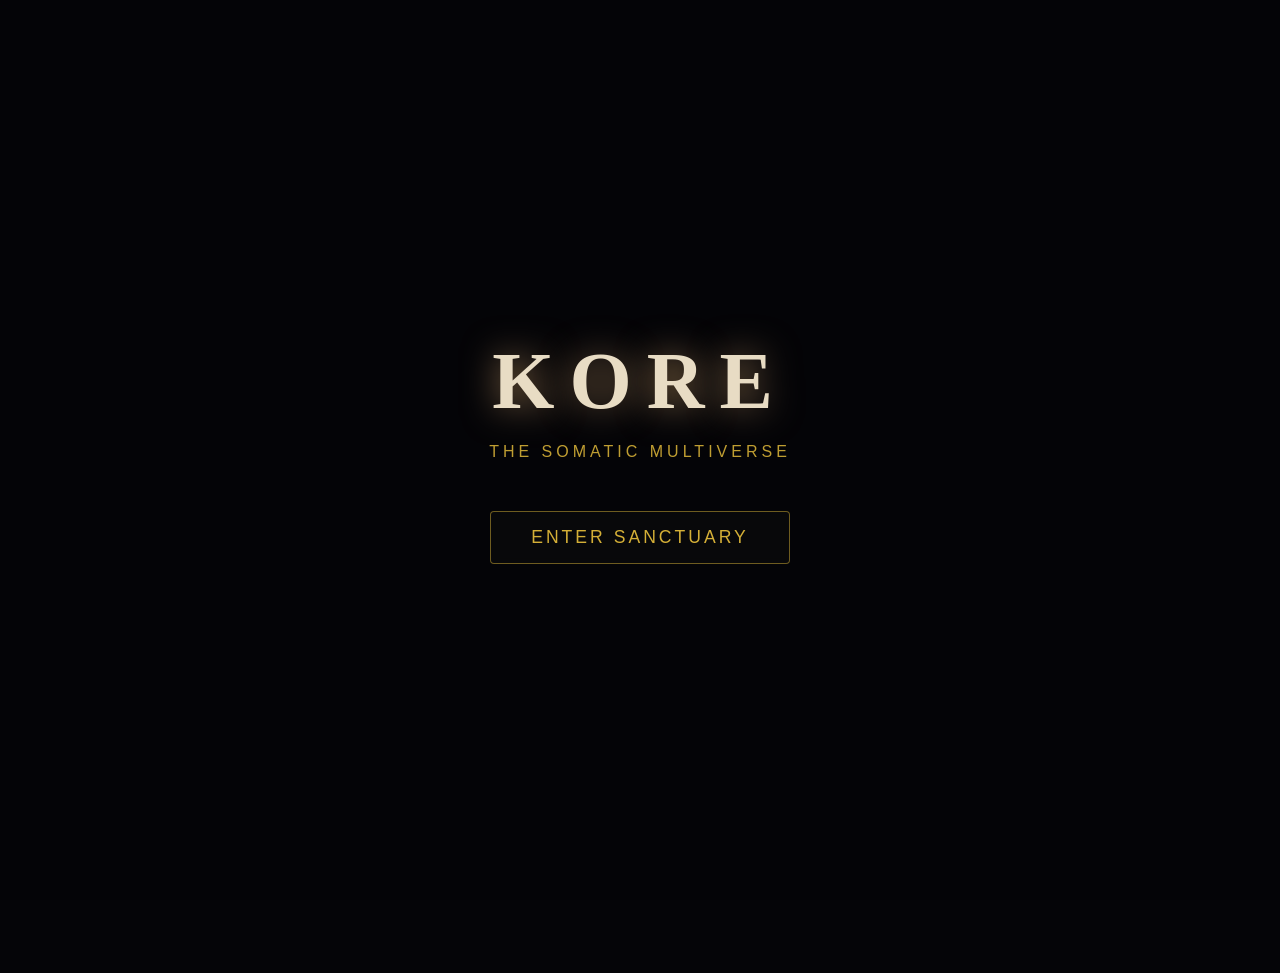
==== commit 5b012d52: "Update index.html" ====
--- a/index.html
+++ b/index.html
@@ -2,6 +2,9 @@
 <html lang="en">
 <head>
     <meta charset="UTF-8">
+    <meta name="google-impact-0826" content="Somatic Health Equity // Relic Silicon Optimization">
+    <meta name="darpa-topic-15" content="Unbiased Behavioral Discovery // ENEE Sovereign Infrastructure">
+    <meta name="architect-signature" content="Sovereign-Blind // Hardened // 418 Teapot">
     <meta name="viewport" content="width=device-width, initial-scale=1.0, maximum-scale=1.0, user-scalable=no">
     <title>KORE: Vanguard Engine</title>
     <link rel="stylesheet" href="styles.css">
--- a/styles.css
+++ b/styles.css
@@ -1,54 +1,105 @@
-/* --- GENERAL RESET --- */
-body, html { 
-    margin: 0; padding: 0; 
+/* --- FOUNDATION: THE SOVEREIGN LOCK --- */
+html, body { 
+    margin: 0; 
+    padding: 0; 
     background-color: #050508; 
     overflow: hidden; 
-    font-family: 'Inter', sans-serif; 
-    user-select: none; 
+    font-family: 'Georgia', serif;
+    height: 100%;
+    width: 100%;
+    position: relative; /* Anchor for Absolute positioning */
 }
 
+/* --- THE HEARTH --- */
+.hearth-container {
+    position: absolute; 
+    top: 0; left: 0; right: 0; bottom: -5px;
+    background-image: url('pax.png'); 
+    background-size: cover; 
+    background-position: center center; 
+    background-repeat: no-repeat;
+    z-index: 1; 
+    transform: scale(1.15); /* Pushes edges off-screen to hide S9 scan-glitch */
+}
+.hearth-container.breathing { animation: imageBreathe 4s infinite alternate ease-in-out; }
+@keyframes imageBreathe { 0% { transform: scale(1.15); } 100% { transform: scale(1.2); } }
+
+/* --- SOMATIC HIJACK --- */
+.somatic-filter {
+    position: absolute; 
+    top: 0; left: 0; width: 100%; calc(100% + 5px);
+    background-color: rgba(229, 149, 0, 0); 
+    z-index: 10; 
+    pointer-events: none; 
+    transition: background-color 2.5s ease-in-out;
+}
+.somatic-filter.active { 
+    background-color: rgba(229, 149, 0, 0.4) !important; /* Bumped to 0.4 for visibility */
+    opacity: 1 !important;
+    visibility: visible !important;
+    pointer-events: auto; 
+    animation: somaticBreathe 4s infinite alternate ease-in-out;
+    /* This next line forces the S9 to "wake up" the layer */
+    backdrop-filter: sepia(20%) brightness(0.9); 
+}
+@keyframes somaticBreathe { 0% { opacity: 0.3; } 100% { opacity: 0.8; } }
+
+/* --- KORE PORTAL OVERLAYS --- */
 .fullscreen-overlay {
-    position: fixed; top: 0; left: 0; width: 100vw; height: 100vh;
-    display: flex; justify-content: center; align-items: center;
-    background: #050508; transition: opacity 1s ease;
+    position: absolute; 
+    top: 0; left: 0; width: 100%; height: 100%;
+    background-color: rgba(5, 5, 8, 0.7); 
+    backdrop-filter: blur(15px); /* Optimized for S9 processing speed */
+    -webkit-backdrop-filter: blur(15px);
+    z-index: 9999; 
+    display: flex; 
+    justify-content: center; 
+    align-items: center; 
+    transition: opacity 2.5s ease-in-out;
+}
+.hidden { opacity: 0 !important; visibility: hidden !important; pointer-events: none !important; }
+.brand-container { text-align: center; }
+
+/* THE MASSIVE TITLE */
+.kore-title { 
+    font-family: 'Times New Roman', serif; 
+    color: #E8DCC4; 
+    font-size: 5rem; 
+    letter-spacing: 15px; 
+    margin: 0;
+    text-shadow: 0 0 35px rgba(229, 179, 118, 0.6); 
+}
+.kore-tagline { 
+    font-family: Arial, sans-serif; 
+    color: #D4AF37; 
+    font-size: 1rem; 
+    letter-spacing: 4px; 
+    text-transform: uppercase; 
+    margin-bottom: 50px; 
+    opacity: 0.9; 
 }
 
-.hidden { opacity: 0; pointer-events: none; }
-
-.kore-title {
-    color: #E8DCC4; font-weight: 300; letter-spacing: 6px; 
-    text-transform: uppercase; font-size: 1.2rem; cursor: pointer;
+/* LUXURY BUTTONS */
+.sanctuary-btn {
+    background: rgba(20, 20, 20, 0.3); 
+    border: 1px solid rgba(212, 175, 55, 0.5); 
+    color: #D4AF37;
+    padding: 15px 40px; 
+    font-size: 1.1rem; 
+    letter-spacing: 3px; 
+    text-transform: uppercase; 
+    cursor: pointer; 
+    border-radius: 4px;
+    backdrop-filter: blur(5px); 
+    transition: all 0.4s ease; 
+    animation: buttonBreathe 3s infinite alternate ease-in-out;
 }
-
-.pulse-text { animation: textPulse 2s infinite alternate; }
-@keyframes textPulse { 
-    0% { opacity: 0.3; } 
-    100% { opacity: 1; text-shadow: 0 0 15px #D4AF37; } 
+.sanctuary-btn:hover { 
+    background: rgba(212, 175, 55, 0.15); 
+    border: 1px solid rgba(212, 175, 55, 1); 
+    color: #E8DCC4; 
 }
-
-/* --- THE HEARTH CORE --- */
-.glowing-core {
-    width: 20vmin; height: 20vmin;
-    border-radius: 50%;
-    background: radial-gradient(circle, rgba(212,175,55,0.1) 0%, rgba(5,5,8,0) 70%);
-    opacity: 0; /* Invisible during the 3-second vacuum */
-    transition: opacity 2s ease;
+@keyframes buttonBreathe { 
+    0% { box-shadow: 0 0 10px rgba(212, 175, 55, 0.1); } 
+    100% { box-shadow: 0 0 30px rgba(212, 175, 55, 0.5); } 
 }
-
-/* THE HIJACK ANIMATION */
-.somatic-active .glowing-core {
-    opacity: 1;
-    animation: somaticBreathe 3s infinite alternate ease-in-out;
-}
-
-@keyframes somaticBreathe {
-    0% { 
-        transform: scale(1);
-        box-shadow: 0 0 30px rgba(212, 175, 55, 0.1);
-    }
-    100% { 
-        transform: scale(2.5);
-        background: radial-gradient(circle, rgba(212,175,55,0.3) 0%, rgba(5,5,8,0) 70%);
-        box-shadow: 0 0 60px rgba(212, 175, 55, 0.3), inset 0 0 40px rgba(212, 175, 55, 0.2);
-    }
-}
